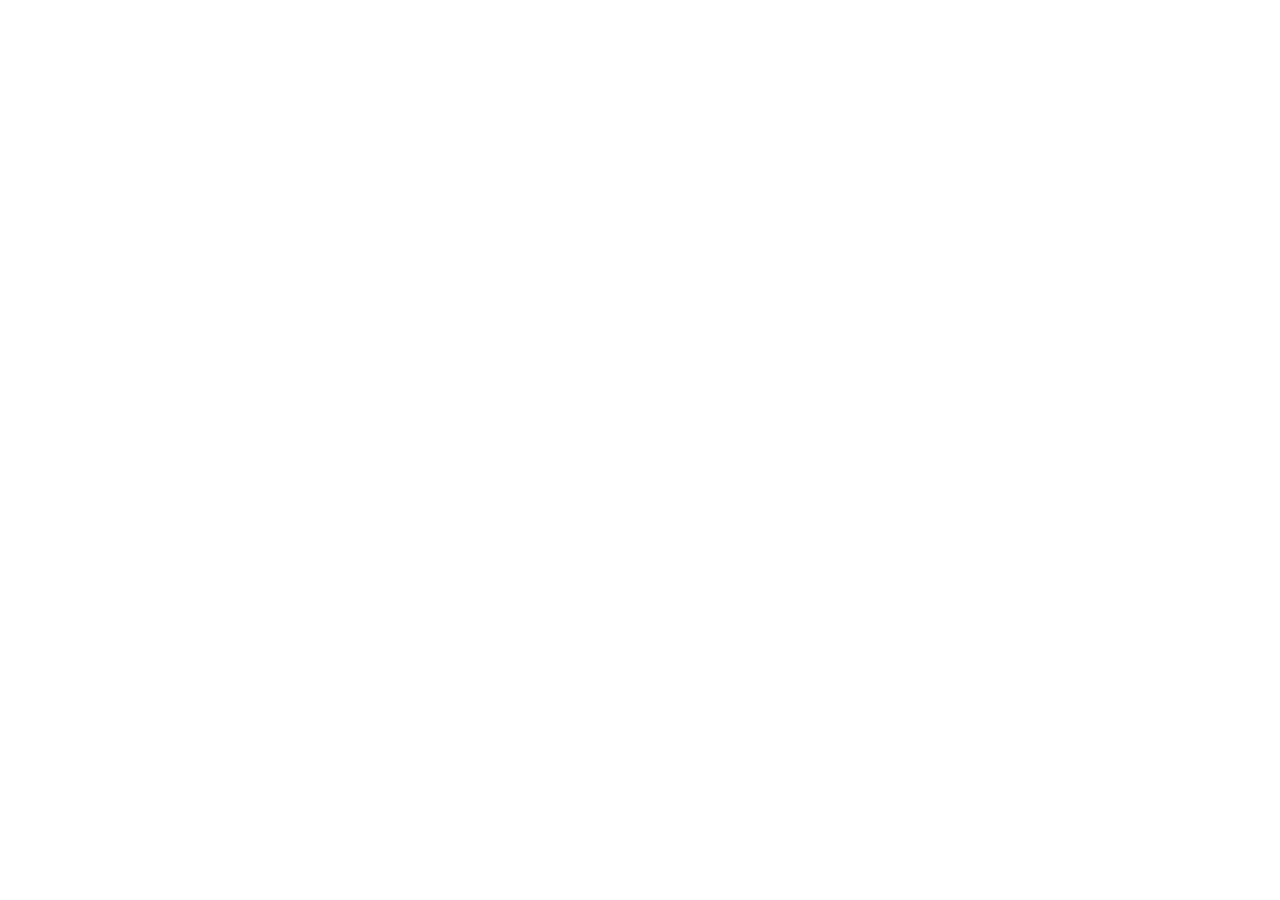
==== index.html @ cf533d9b "primeiro commit do HTML" ====
<!DOCTYPE html>
<html lang="en">
<head>
    <meta charset="UTF-8">
    <meta name="viewport" content="width=device-width, initial-scale=1.0">
    <title>Feedback</title>
</head>
<body>
    
</body>
</html>
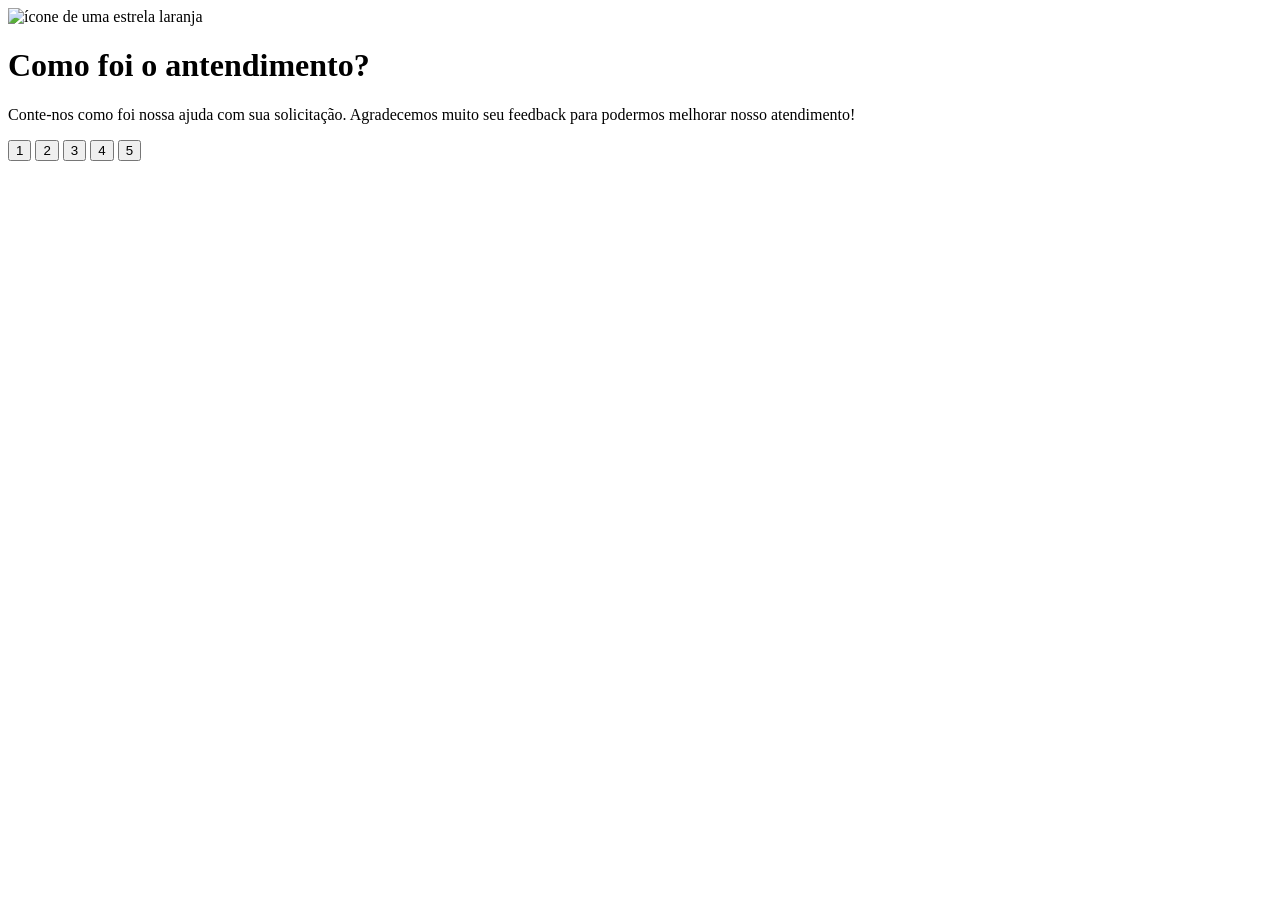
==== commit 20c219e2: "segundo commit do HTML" ====
--- a/index.html
+++ b/index.html
@@ -6,6 +6,22 @@
     <title>Feedback</title>
 </head>
 <body>
-    
+    <div class="card">
+        <div>
+            <img src="./images/icon-star.svg" alt="ícone de uma estrela laranja">
+        </div>
+
+        <h1>Como foi o antendimento?</h1>
+
+        <p>Conte-nos como foi nossa ajuda com sua solicitação. Agradecemos muito seu feedback para podermos melhorar nosso atendimento!</p>
+
+        <div>
+            <button>1</button>
+            <button>2</button>
+            <button>3</button>
+            <button>4</button>
+            <button>5</button>
+        </div>
+    </div>
 </body>
 </html>
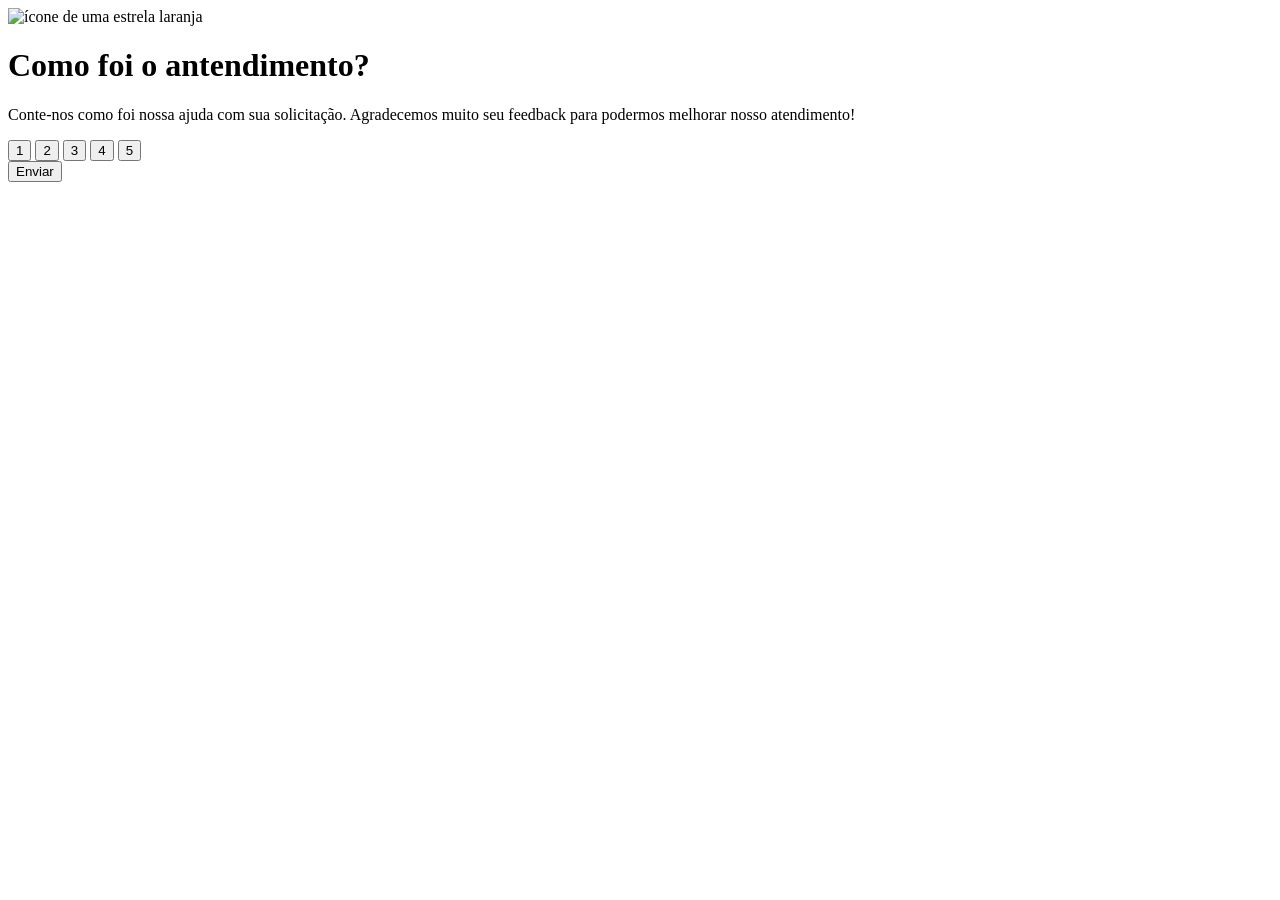
==== commit b3a05ebd: "terceiro commit do HTML" ====
--- a/index.html
+++ b/index.html
@@ -7,7 +7,7 @@
 </head>
 <body>
     <div class="card">
-        <div>
+        <div class="estrela">
             <img src="./images/icon-star.svg" alt="ícone de uma estrela laranja">
         </div>
 
@@ -15,13 +15,15 @@
 
         <p>Conte-nos como foi nossa ajuda com sua solicitação. Agradecemos muito seu feedback para podermos melhorar nosso atendimento!</p>
 
-        <div>
+        <div class="notas">
             <button>1</button>
             <button>2</button>
             <button>3</button>
             <button>4</button>
             <button>5</button>
         </div>
+
+        <button>Enviar</button>
     </div>
 </body>
 </html>
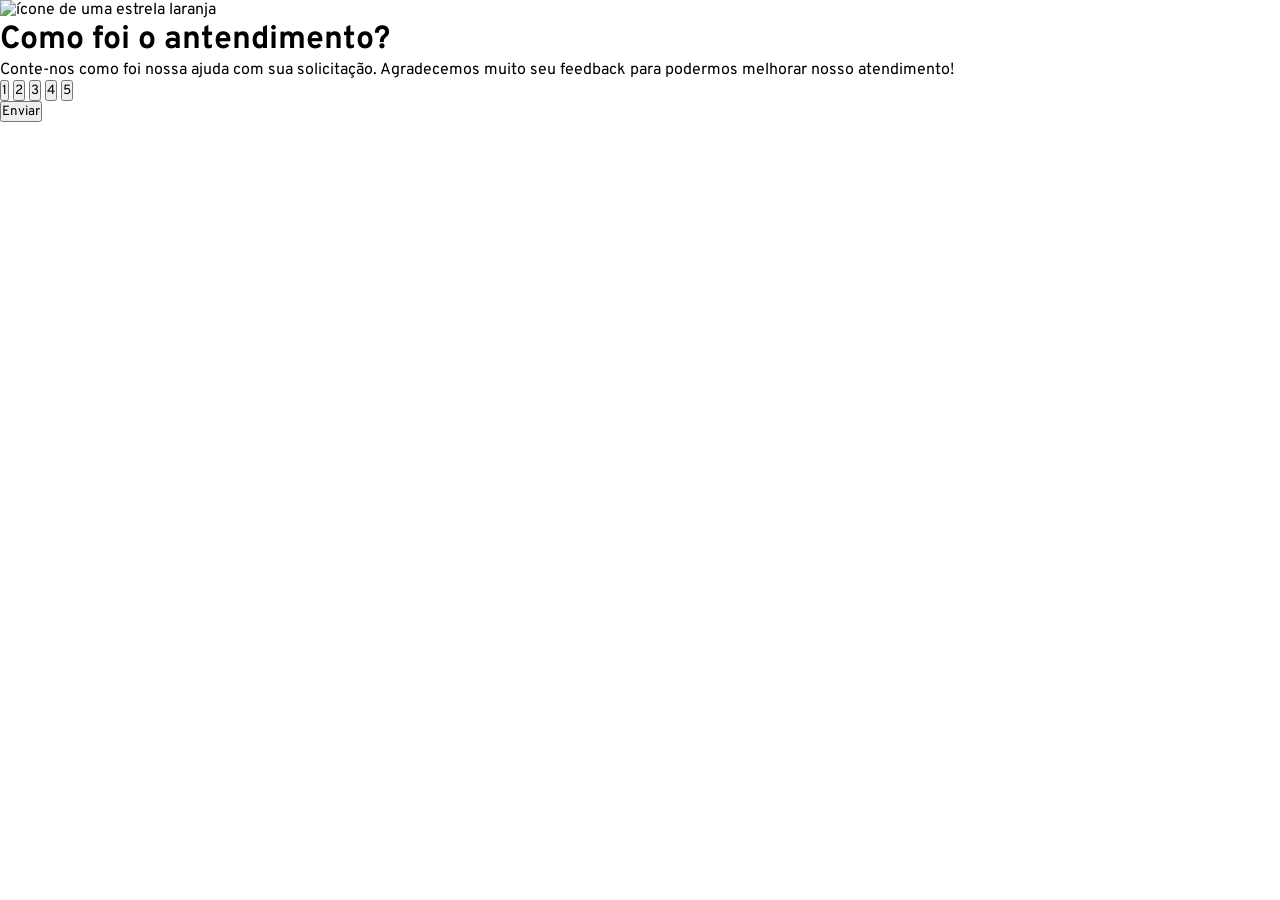
==== commit cc1d0e2c: "quarto commit do HTML e primeiro commit do CSS" ====
--- a/index.html
+++ b/index.html
@@ -3,6 +3,10 @@
 <head>
     <meta charset="UTF-8">
     <meta name="viewport" content="width=device-width, initial-scale=1.0">
+    <link rel="stylesheet" href="style.css">
+    <link rel="preconnect" href="https://fonts.googleapis.com">
+    <link rel="preconnect" href="https://fonts.gstatic.com" crossorigin>
+    <link href="https://fonts.googleapis.com/css2?family=Overpass:ital,wght@0,100..900;1,100..900&display=swap" rel="stylesheet">
     <title>Feedback</title>
 </head>
 <body>
--- a/style.css
+++ b/style.css
@@ -0,0 +1,6 @@
+* {
+    margin: 0;
+    padding: 0;
+    box-sizing: border-box;
+    font-family: "Overpass", sans-serif;
+}
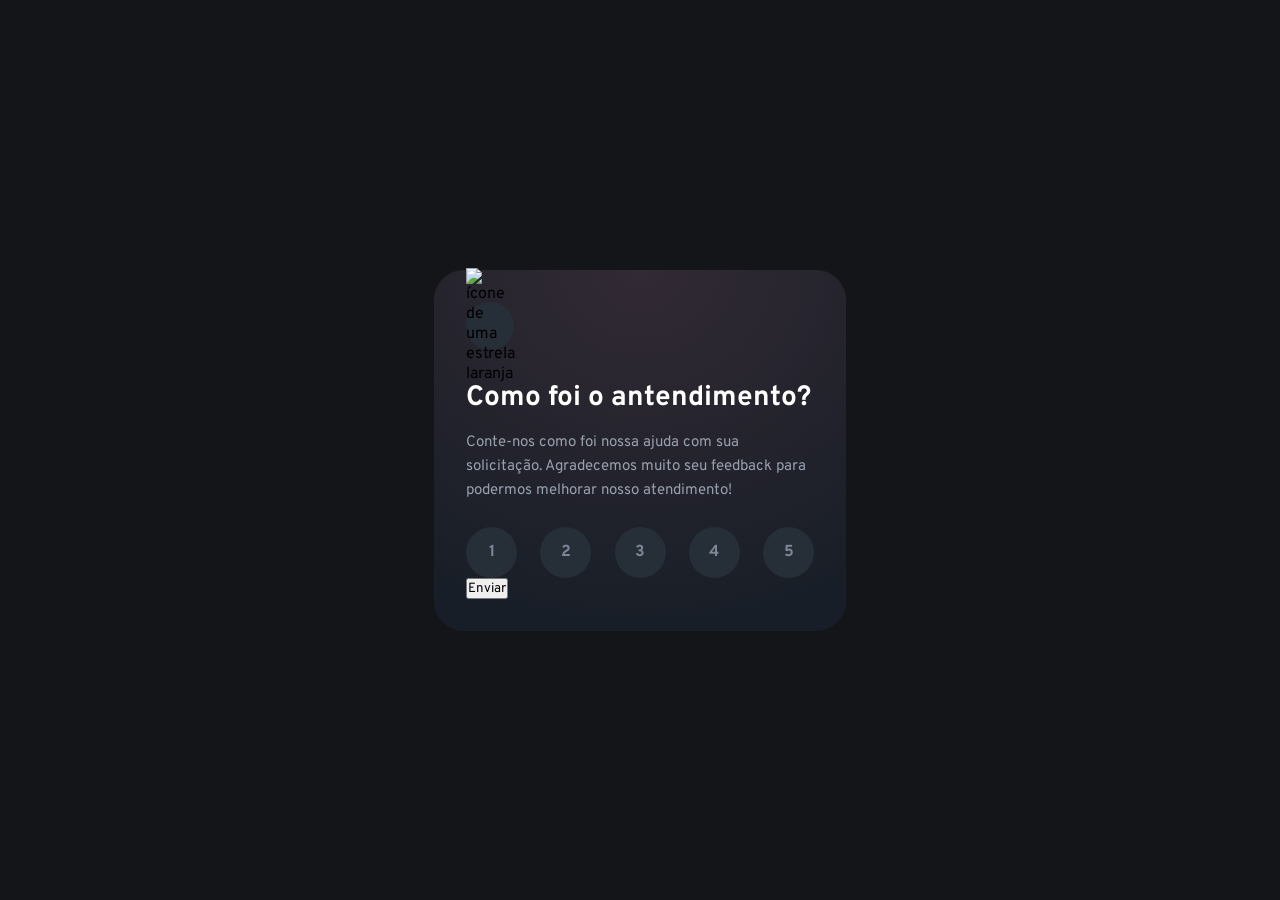
==== commit 0f51689a: "quinto commit do CSS" ====
--- a/index.html
+++ b/index.html
@@ -19,7 +19,7 @@
 
         <p>Conte-nos como foi nossa ajuda com sua solicitação. Agradecemos muito seu feedback para podermos melhorar nosso atendimento!</p>
 
-        <div class="notas">
+        <div class="botoes">
             <button>1</button>
             <button>2</button>
             <button>3</button>
--- a/style.css
+++ b/style.css
@@ -3,4 +3,79 @@
     padding: 0;
     box-sizing: border-box;
     font-family: "Overpass", sans-serif;
+    --webkit-font-smoothing: antialiased;
+}
+
+:root {
+    --dark-blue: #262E38;
+    --light-grey: #969FAD;
+    --medium-grey: #7C8798;
+    --orange: #FC7614;
+    --white: #FFF;
+    --very-dark-blue: #131518;
+    --black-gradient: radial-gradient(98.96% 98.96% at 50% 0%, #322A34 0%, #181E27 100%);
+}
+
+body {
+    background-color: var(--very-dark-blue);
+    height: 100svh;
+
+    display: flex;
+    justify-content: center;
+    align-items: center;
+}
+
+.card {
+    background: var(--black-gradient);
+    max-width: 412px;
+    padding: 32px;
+    border-radius: 30px;
+}
+
+.estrela {
+    background-color: var(--dark-blue);
+    width: 48px;
+    height: 48px;
+
+    display: flex;
+    justify-content: center;
+    align-items: center;
+
+    border-radius: 50%;
+
+    margin-bottom: 30px;
+}
+
+.card h1 {
+    color: var(--white);
+    font-size: 28px;
+    margin-bottom: 15px;
+}
+
+.card p {
+    color: var(--light-grey);
+    font-size: 15px;
+    line-height: 24px;
+    margin-bottom: 24px;
+}
+
+.botoes {
+    display: flex;
+    justify-content: space-between;
+}
+
+.botoes button {
+    width: 51px;
+    height: 51px;
+    font-size: 16px;
+    font-weight: 700;
+    line-height: 24px;
+    border-radius: 50%;
+    border: none;
+    color: var(--medium-grey);
+    background-color: var(--dark-blue);
+}
+
+.botoes button:hover {
+    
 }
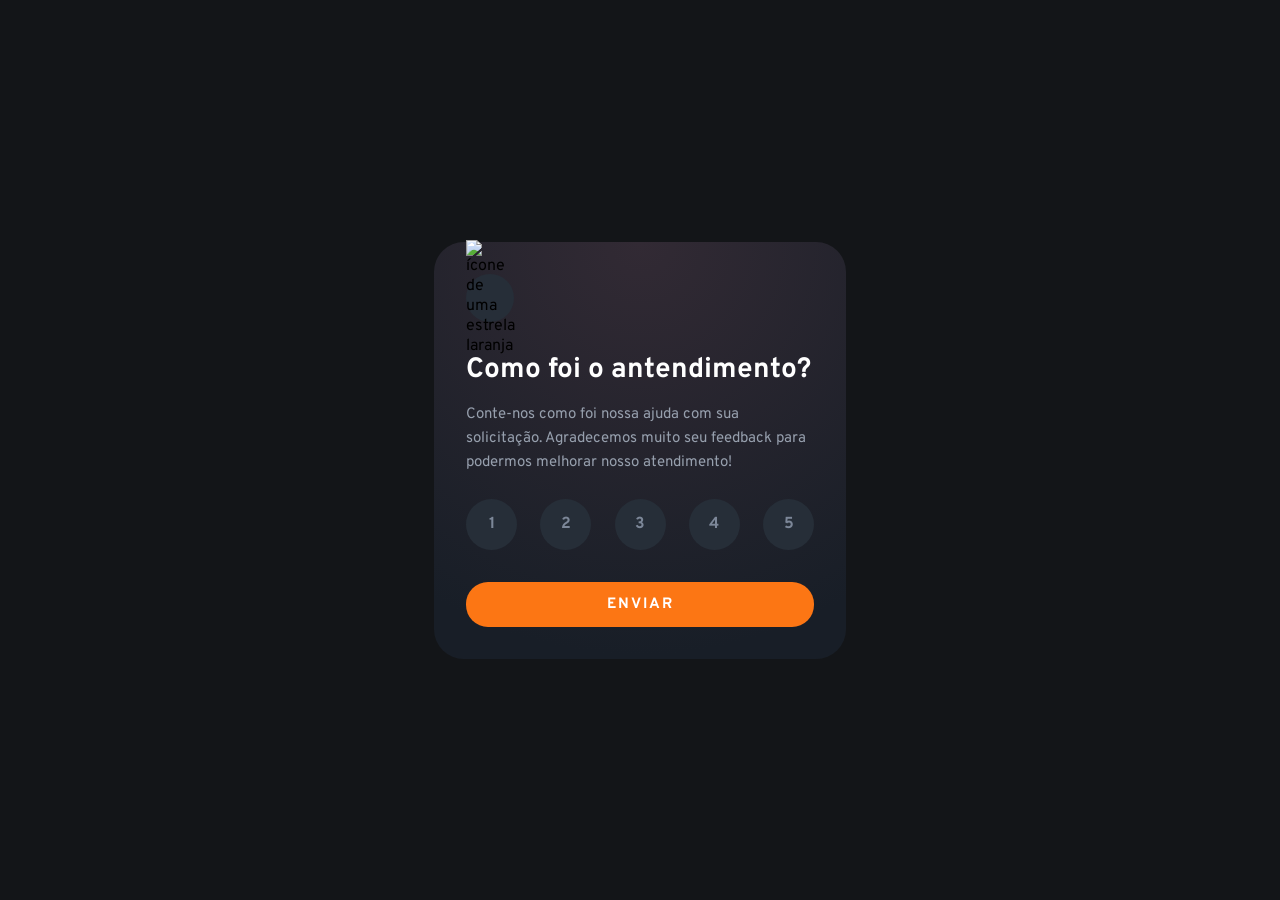
==== commit 822395a6: "quinto commit do HTML e sétimo commit do CSS" ====
--- a/index.html
+++ b/index.html
@@ -27,7 +27,7 @@
             <button>5</button>
         </div>
 
-        <button>Enviar</button>
+        <a href="">Enviar</a>
     </div>
 </body>
 </html>
--- a/style.css
+++ b/style.css
@@ -62,6 +62,7 @@
 .botoes {
     display: flex;
     justify-content: space-between;
+    margin-bottom: 32px;
 }
 
 .botoes button {
@@ -74,8 +75,42 @@
     border: none;
     color: var(--medium-grey);
     background-color: var(--dark-blue);
+
+    transition: all ease-in-out 0.3s;
 }
 
 .botoes button:hover {
-    
+    color: var(--white);
+    background-color: var(--orange);
+    cursor: pointer;
+}
+
+.botoes button:focus {
+    color: var(--white);
+    background-color: var(--light-grey);
+}
+
+.card > a {
+    display: block;
+    width: 100%;
+    padding: 13px;
+    background-color: var(--orange);
+    border: none;
+    border-radius: 22px;
+
+    font-size: 15px;
+    font-weight: 700;
+    text-transform: uppercase;
+    letter-spacing: 2px;
+    color: var(--white);
+    text-align: center;
+    text-decoration: none;
+
+    transition: all ease-in-out 0.3s;
+}
+
+.card > a:hover {
+    color: var(--orange);
+    background-color: var(--white);
+    cursor: pointer;
 }
